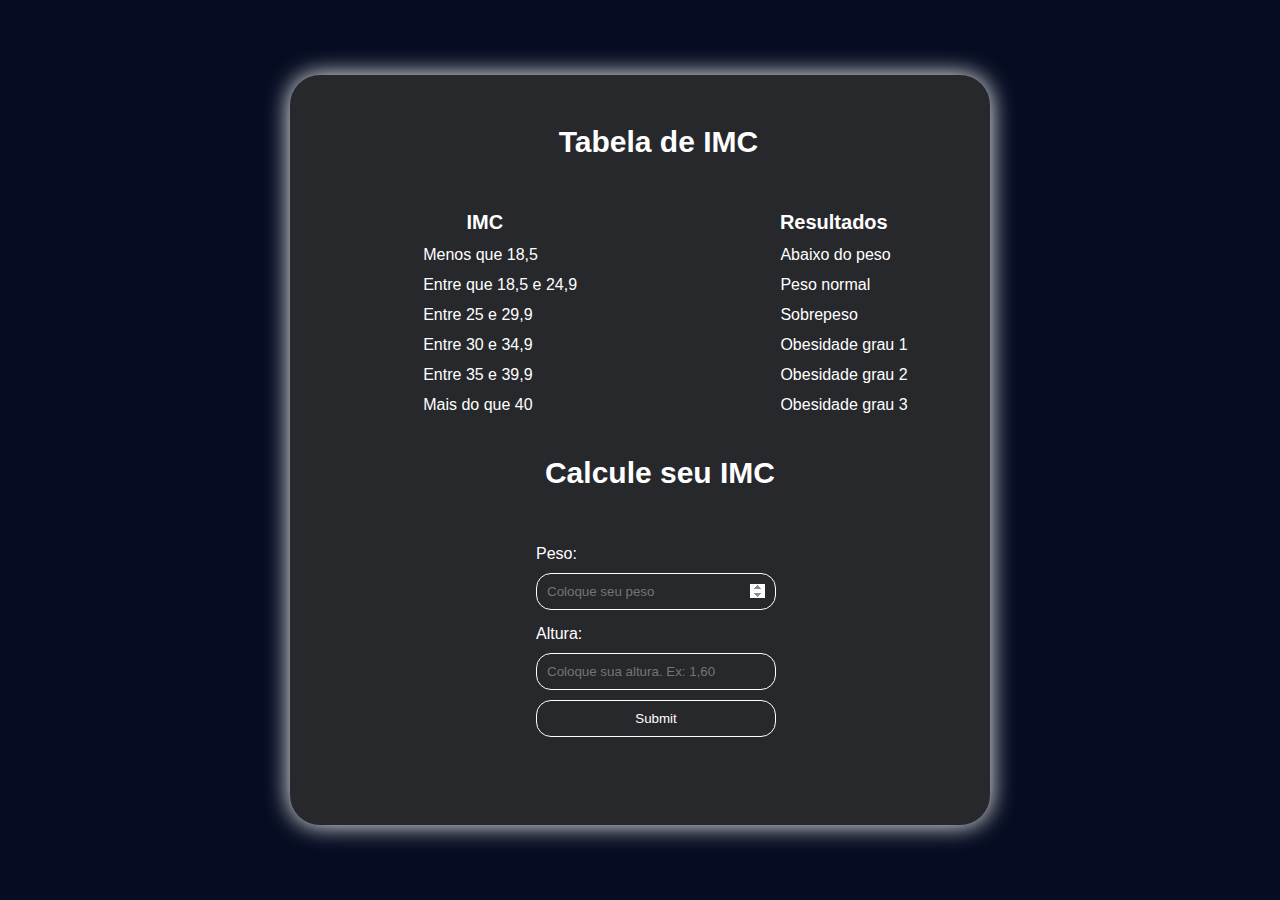
==== calculadoraIMC/index.html @ 3f339852 "Subindo arquivos" ====
<!DOCTYPE html>
<html lang="pt-br">
  <head>
    <meta charset="UTF-8" />
    <meta name="viewport" content="width=device-width, initial-scale=1.0" />
    <meta
      name="description"
      content="Venha ver o seu IMC, calcule aqui e agora"
    />
    <title>Calculadora de IMC</title>
    <link rel="stylesheet" href="assets/css/style.css" />
  </head>
  <body>
    <main>
      <section id="container">
        <h1>Tabela de IMC</h1>
        <table>
          <thead>
            <th>IMC</th>
            <th>Resultados</th>
          </thead>
          <tbody>
            <!-- Menos que 18,5 -->
            <tr>
              <td>Menos que 18,5</td>
              <td class="resultados">Abaixo do peso</td>
            </tr>
            <!-- Entre que 18,5 e 24,9  -->
            <tr>
              <td>Entre que 18,5 e 24,9</td>
              <td class="resultados">Peso normal</td>
            </tr>
            <!-- Entre 25 e 29,9 -->
            <tr>
              <td>Entre 25 e 29,9</td>
              <td class="resultados">Sobrepeso</td>
            </tr>
            <!-- Entre 30 e 34,9 -->
            <tr>
              <td>Entre 30 e 34,9</td>
              <td class="resultados">Obesidade grau 1</td>
            </tr>
            <!-- Entre 35 e 39,9 -->
            <tr>
              <td>Entre 35 e 39,9</td>
              <td class="resultados">Obesidade grau 2</td>
            </tr>
            <!-- Mais do que 40 -->
            <tr>
              <td>Mais do que 40</td>
              <td class="resultados">Obesidade grau 3</td>
            </tr>
          </tbody>
        </table>

        <h2>Calcule seu IMC</h2>
        <form action="" method="GET">
          <!-- Peso -->
          <label for="peso">Peso:</label>
          <input type="number" id="peso" autofocus placeholder="Coloque seu peso">
          <!-- Altura -->
          <label for="altura">Altura:</label>
          <input type="number" id="altura" placeholder="Coloque sua altura. Ex: 1,60">
          <!-- Botão -->
          <input type="submit" id="botao" title="Clique aqui para calcular">
        </form>

        <div id="resultado"></div>

      </section>
    </main>

    <script src="assets/js/script.js"></script>
  </body>
</html>
---- calculadoraIMC/assets/css/style.css ----
* {
    box-sizing: border-box;
    padding: 0;
    margin: 0;
    transition: .5s;
    font-family: sans-serif,Arial, Helvetica, sans-serif;
}


body {
    background-color: #060c21;
    color: #fff;
    width: 100%;
    min-height: 100vh;
    display: flex;
    justify-content: center;
    align-items: center;
    flex-direction: column;
}


section#container {
    width: 700px;
    height: 750px;
    background-color: #27282c;
    box-shadow: 0 0 25px #fff;
    border-radius: 30px;
    display: flex;
    justify-content: flex-start;
    align-items: center;
    flex-direction: column;
}


/* Titulo: Tabela de IMC */

section h1 {
    margin: 50px 0;
    margin-left: 2.3rem;
    font-size: 30px;
}


/* Tabela IMC */

section table {
    position: relative;
    width: 100%;
}


section table th {
    font-size: 20px;
}


section table td {
    position: relative;
    padding: 10px 0 0 8.2rem;
}


section table td.resultados {
    padding-left: 6.3rem;
}


/* h2 titulo Calcule seu IMC */

h2 {
    font-size: 30px;
    padding: 40px;
    padding-left: 5rem;
}


form {
    display: flex;
    justify-content: center;
    align-items: flex-start;
    flex-direction: column;
    margin-left: 2rem;
}


form label {
    padding-top: 15px;
}


form input {
    border: none;
    outline: none;
    background-color: transparent;
    border: solid 1px #fff;
    border-radius: 15px;
    width: 15rem;
    padding: 10px;
    margin-top: 10px;
    caret-color: #fff;
    color: #fff;
    cursor: pointer;
}
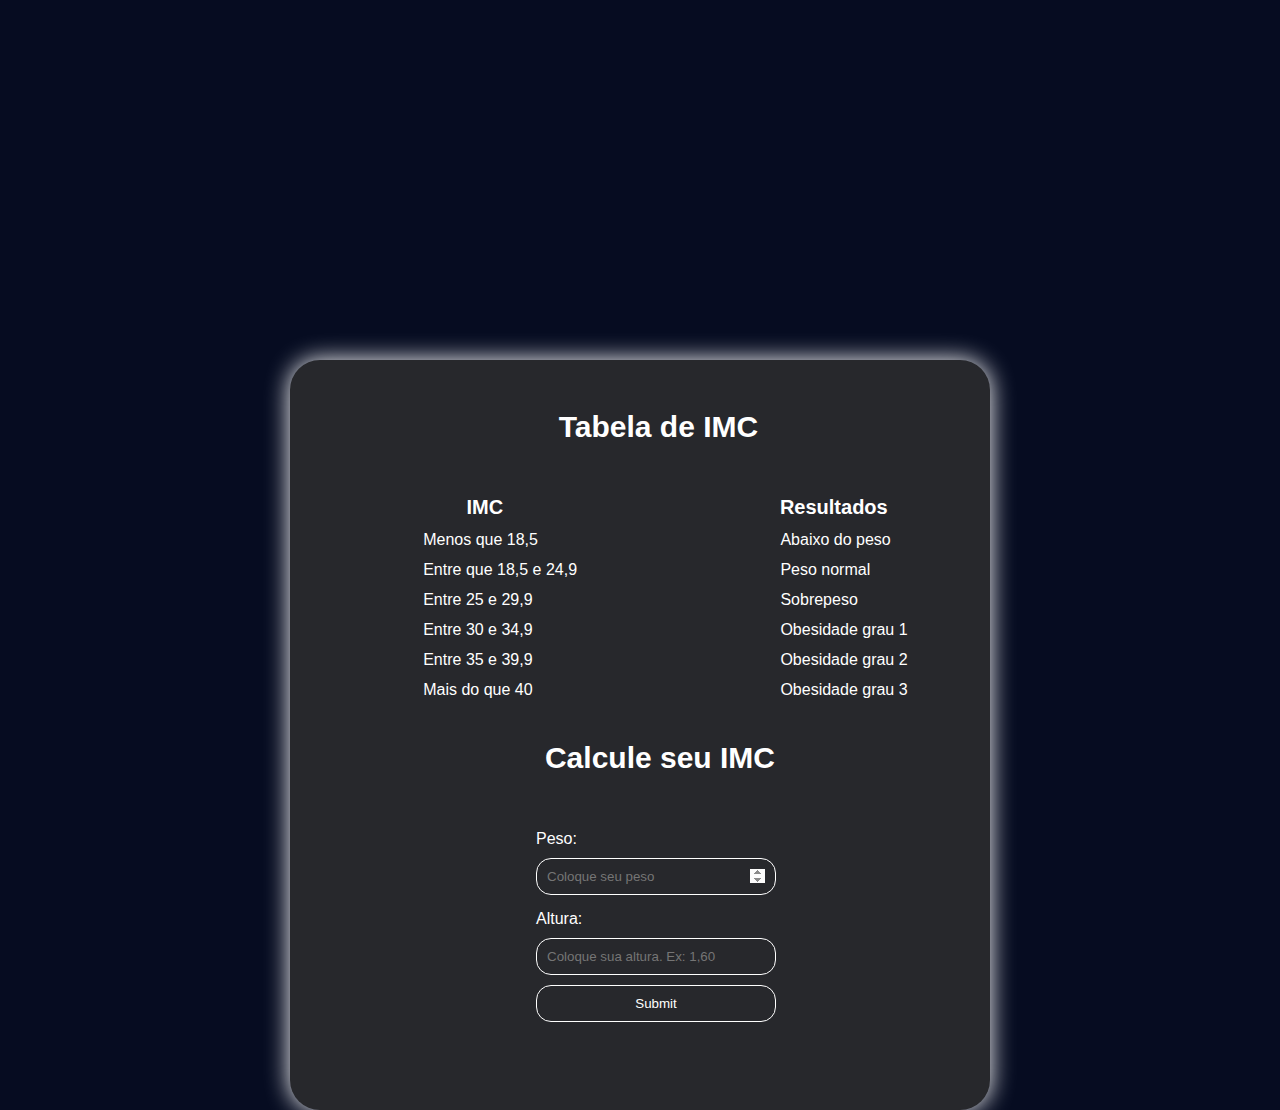
==== commit b030a8bc: "Finalizado" ====
--- a/calculadoraIMC/index.html
+++ b/calculadoraIMC/index.html
@@ -13,6 +13,7 @@
   <body>
     <main>
       <section id="container">
+        <!-- Tabela do IMC -->
         <h1>Tabela de IMC</h1>
         <table>
           <thead>
@@ -64,12 +65,14 @@
           <!-- Botão -->
           <input type="submit" id="botao" title="Clique aqui para calcular">
         </form>
-
-        <div id="resultado"></div>
-
       </section>
+      
     </main>
-
+    <div id="resultado">
+        <a href="tabelaIMC.html">
+        <button id="botaoVoltar">Voltar</button>
+    </a>
+    </div>
     <script src="assets/js/script.js"></script>
   </body>
-</html>
+</html>--- a/calculadoraIMC/assets/css/style.css
+++ b/calculadoraIMC/assets/css/style.css
@@ -100,4 +100,48 @@
     caret-color: #fff;
     color: #fff;
     cursor: pointer;
+}
+
+
+/* Resultado após a conta do JS */
+
+#resultado {
+    position: relative;
+    width: 250px;
+    height: 150px;
+    display: flex;
+    justify-content: center;
+    align-items: center;
+    margin: -45rem 0 0 0;
+    font-size: 30px;
+}
+
+
+#botaoVoltar {
+    position: absolute;
+    display: flex;
+    justify-content: center;
+    align-items: center;
+    margin: 5rem 0 0 0;
+    
+}
+
+
+button {
+    border: none;
+    outline: none;
+    background-color: transparent;
+    border: solid 1px #fff;
+    border-radius: 15px;
+    width: 15rem;
+    padding: 10px;
+    margin-top: 10px;
+    caret-color: #fff;
+    color: #fff;
+    cursor: pointer;
+}
+
+
+button:hover {
+    border: solid 1px #0eb;
 }